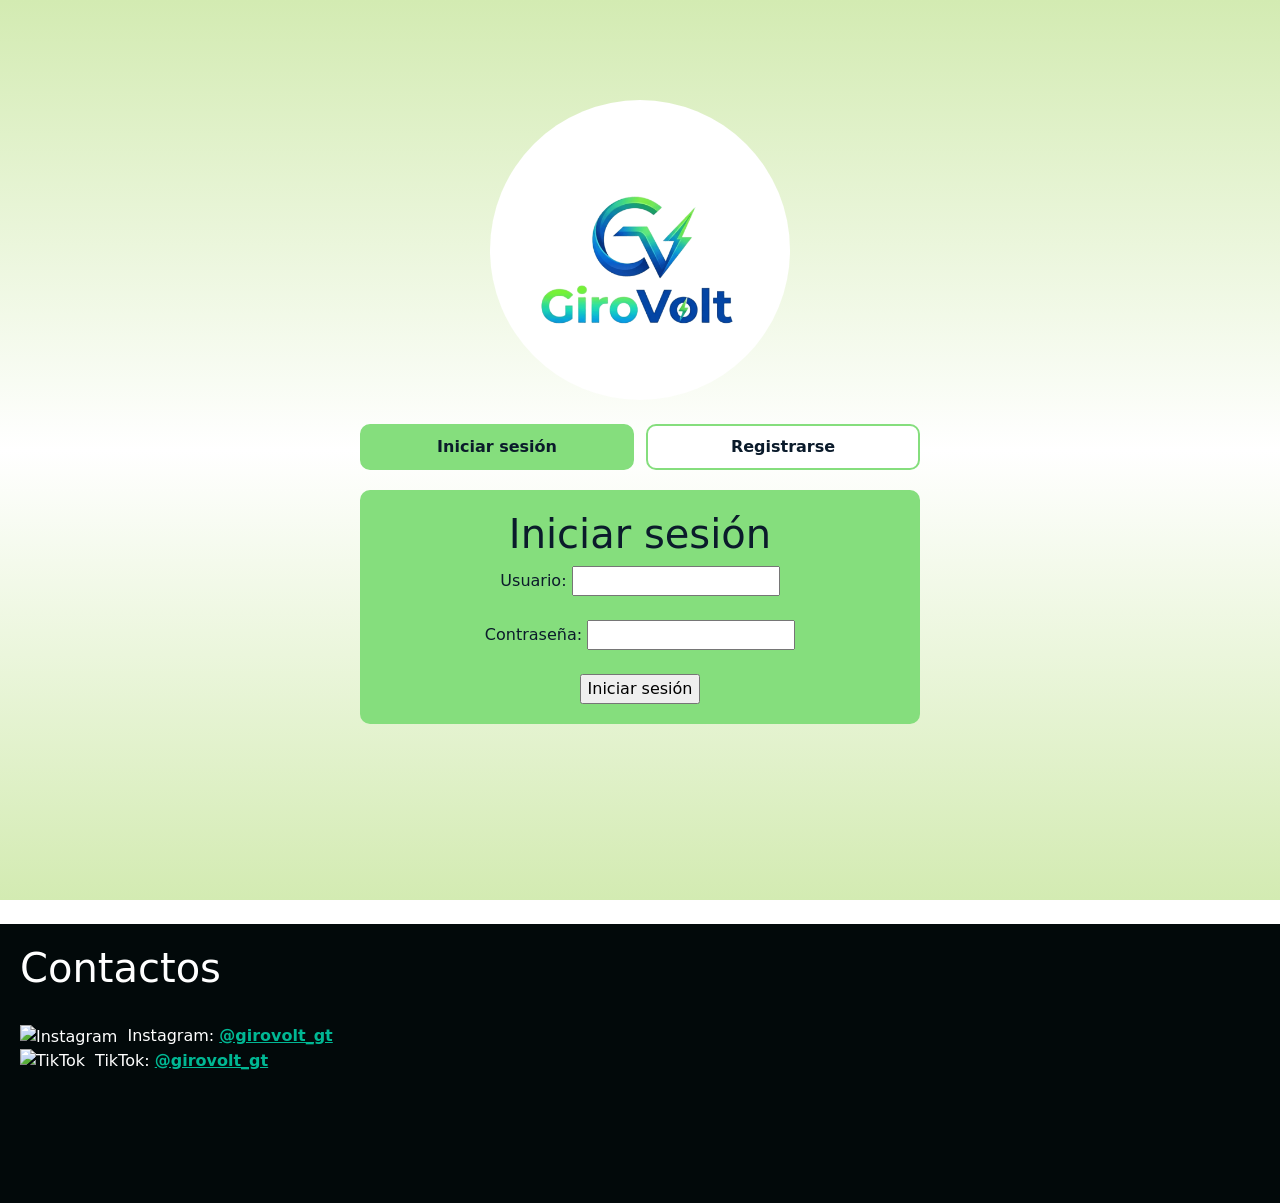
==== index.html @ 31d010f6 "Boton y apartados de contactos" ====
<!DOCTYPE html>
<html lang="es">

<head>
    <meta charset="UTF-8">
    <meta name="viewport" content="width=device-width, initial-scale=1.0">
    <title>Inicio de sesión - GiroVolt</title>
    <link rel="stylesheet" href="estilo2.css">
    <link href="https://cdn.jsdelivr.net/npm/bootstrap@5.3.2/dist/css/bootstrap.min.css" rel="stylesheet">
    <link rel="stylesheet" href="estilo.css">
</head>

<body>


    <div class="logo">
        <img src="imagenes/Logo con solo nombre.png" alt="Logo" width="600" height="500" id="logo">
    </div>

    <div class="selector">
        <button type="button" id="btnLogin" class="activo" aria-pressed="true"
            onclick="mostrarFormulario('login')">Iniciar sesión</button>
        <button type="button" id="btnRegistro" aria-pressed="false"
            onclick="mostrarFormulario('registro')">Registrarse</button>
    </div>

    <div class="padre">
        <div class="hijo" id="panelLogin">
            <center>
                <h1>Iniciar sesión</h1>
            </center>

            <center>
                <form onsubmit="iniciarSesion(event)">
                    <label for="username">Usuario:</label>
                    <input type="text" id="username" name="username" required>
                    <br><br>

                    <label for="password">Contraseña:</label>
                    <input type="password" id="password" name="password" required>
                    <br><br>

                    <input type="submit" value="Iniciar sesión">
                </form>
            </center>
        </div>

        <div class="hijo2" id="panelRegistro" hidden>
            <center>
                <h1>Registro</h1>

                <label>Usuario:</label>
                <input type="text" id="usuarioRegistro">
                <br><br>

                <label>Correo:</label>
                <input type="email" id="correoRegistro">
                <br><br>

                <label>Contraseña:</label>
                <input type="password" id="contrasenaRegistro">
                <br><br>

                <label>Confirmar contraseña:</label>
                <input type="password" id="confirmarRegistro">
                <br><br>

                <button onclick="registrar()">
                    Registrarse
                </button>
            </center>
        </div>
    </div>

    <script>
        function mostrarFormulario(cual) {
            let esLogin = cual == "login";

            document.getElementById("panelLogin").hidden = !esLogin;
            document.getElementById("panelRegistro").hidden = esLogin;

            let btnLogin = document.getElementById("btnLogin");
            let btnRegistro = document.getElementById("btnRegistro");

            btnLogin.classList.toggle("activo", esLogin);
            btnRegistro.classList.toggle("activo", !esLogin);
            btnLogin.setAttribute("aria-pressed", esLogin);
            btnRegistro.setAttribute("aria-pressed", !esLogin);
        }

        function registrar() {
            let usuario = document.getElementById("usuarioRegistro").value;
            let correo = document.getElementById("correoRegistro").value;
            let contrasena = document.getElementById("contrasenaRegistro").value;
            let confirmar = document.getElementById("confirmarRegistro").value;

            if (
                usuario == "" ||
                correo == "" ||
                contrasena == "" ||
                confirmar == ""
            ) {
                alert("Debe llenar todos los campos");
                return;
            }

            if (contrasena != confirmar) {
                alert("Las contraseñas no coinciden");
                return;
            }

            let usuarios = JSON.parse(localStorage.getItem("usuarios")) || [];

            let usuarioExiste = usuarios.find(function (user) {
                return user.usuario == usuario;
            });

            if (usuarioExiste) {
                alert("Ese usuario ya existe");
                return;
            }

            let nuevoUsuario = {
                usuario: usuario,
                correo: correo,
                contrasena: contrasena
            };

            usuarios.push(nuevoUsuario);

            localStorage.setItem("usuarios", JSON.stringify(usuarios));

            alert("Usuario registrado correctamente");
            mostrarFormulario("login");

            document.getElementById("usuarioRegistro").value = "";
            document.getElementById("correoRegistro").value = "";
            document.getElementById("contrasenaRegistro").value = "";
            document.getElementById("confirmarRegistro").value = "";
        }

        function iniciarSesion(event) {
            event.preventDefault();

            let usuario = document.getElementById("username").value;
            let contrasena = document.getElementById("password").value;

            let usuarios = JSON.parse(localStorage.getItem("usuarios")) || [];

            let usuarioEncontrado = usuarios.find(function (user) {
                return user.usuario == usuario &&
                    user.contrasena == contrasena;
            });

            if (usuarioEncontrado) {
                alert("Inicio de sesión correcto");
                window.location.href = "index2.html";
            } else {
                alert("Usuario o contraseña incorrectos");
            }
        }
    </script>

    <div class="contacto">
        <div class="cont">
            <div id="log"></div>
            <div id="contactos">
                <h1>Contactos</h1>
                <br>
                <div class="flex">
                    <div>
                        <img src="https://upload.wikimedia.org/wikipedia/commons/2/28/Instagram_logo.png?utm_source=commons.wikimedia.org&utm_campaign=index&utm_content=original"
                            alt="Instagram" width="30" height="30">
                    </div>
                    <div>
                        <p>Instagram: <a href="https://www.instagram.com/girovolt_gt/" target="_blank"
                                style="color: #00b894; font-weight: bold;">@girovolt_gt</a></p>
                    </div>
                </div>
                <div class="flex">
                    <div>
                        <img src="https://tse4.mm.bing.net/th/id/OIP.mMBQtkeALKPcz_UcbngMIAAAAA?r=0&rs=1&pid=ImgDetMain&o=7&rm=3"
                            alt="TikTok" width="30" height="30">
                    </div>
                    <div>
                        <p>TikTok: <a href="https://www.tiktok.com/@girovolt_gt?is_from_webapp=1&sender_device=pc"
                                target="_blank" style="color: #00b894; font-weight: bold;">@girovolt_gt</a></p>
                    </div>
                </div>
            </div>
        </div>
    </div>
    <script src="https://cdn.jsdelivr.net/npm/bootstrap@5.3.2/dist/js/bootstrap.bundle.min.js"></script>
</body>

</html>
---- estilo2.css ----
body {
    margin: 0;
    min-height: 100vh;
    background: linear-gradient(to bottom, #d3ebb2 0%, #ffffff 50%, #d3ebb2 100%);
    background-attachment: fixed;
}

.hijo {
    background-color: #85de7d;
    margin: 30px;
    margin-top: 50px;
    border-radius: 10px;
    padding: 20px;
    width: 50%;
}

.padre {
    color: #0B1B2B;
    display: flex;
}

#logo {
    width: 300px;
    height: 300px;
    border-radius: 50%;
    padding: 10px;
    display: block;
    margin: auto;
}

.hijo2 {
    background-color: #85de7d;
    margin: 30px;
    margin-top: 50px;
    border-radius: 10px;
    padding: 20px;
    width: 50%;
}

.anuncio {
    width: 80%;
    margin: 40px auto;
    padding: 25px;
    background-color: #e5c33d;
    border-radius: 15px;
    text-align: center;
    box-shadow: 0 5px 15px rgba(0, 0, 0, 0.25);
}

.anuncio h2 {
    color: #002b50;
    font-size: 28px;
    margin-bottom: 10px;
}

.anuncio p {
    color: #111;
    font-size: 18px;
}

.anuncio button:hover {
    background-color: #005b8f;
}

.contenido {
    width: 80%;
    margin: 40px auto;
    padding: 25px;
    background-color: #e5c33d;
    border-radius: 15px;
    text-align: center;
    box-shadow: 0 5px 15px rgba(0, 0, 0, 0.25);
}

.contexto {
    display: flex;
    margin: 40px auto;
    padding: 25px;
    background-color: #e5c33d;
    border-radius: 15px;
    text-align: center;
    gap: 20px;
}

.contexto1 {
    background: #53a6f3;
    width: 50%;
    border-radius: 10px;
}

.contexto2 {
    background: #53a6f3;
    width: 50%;
    border-radius: 10px;
}

a:hover {
    background-color: #b7ebd2;
    transition: background-color 0.5s;
}

.navbar-custom-light {
    background-color: #f8fafc;
    box-shadow: 0 2px 10px rgba(0, 0, 0, 0.05);
    padding: 12px 30px;
}

.navbar-custom-light .nav-link {
    color: #495057 !important;
    font-size: 18px;
    padding: 8px 22px !important;
    border-radius: 25px;
    transition: all 0.3s ease;
}

.navbar-custom-light .nav-link.active {
    background-color: #b7ebd2 !important;
    color: #0f0f0f !important;
    font-weight: 600;
}

.navbar-custom-light .nav-link:hover:not(.active) {
    background-color: #f1f3f5;
    color: #00b894 !important;
}

.navbar-custom-light .navbar-toggler {
    border: 1px solid rgba(0, 0, 0, 0.15);
    padding: 0.5rem 0.7rem;
}

.navbar-custom-light .navbar-toggler:focus {
    box-shadow: 0 0 0 0.2rem rgba(0, 184, 148, 0.35);
}

@media (max-width: 991.98px) {
    .navbar-custom-light {
        padding: 8px 20px;
    }

    .navbar-custom-light .navbar-collapse {
        padding-top: 8px;
    }

    .navbar-custom-light .nav-link {
        padding: 12px 18px !important;
    }
}

#logo {
    object-fit: contain;
    background: #fff;
    max-width: 70vw;
    max-height: 70vw;
}

@media (max-width: 991.98px) {
    .padre {
        flex-direction: column;
        align-items: center;
    }

    .hijo,
    .hijo2 {
        width: 90%;
        max-width: 560px;
        margin: 24px 0 0;
    }

    .hijo label,
    .hijo2 label {
        display: block;
        font-weight: 600;
    }

    .hijo input[type="text"],
    .hijo input[type="password"],
    .hijo input[type="email"],
    .hijo2 input[type="text"],
    .hijo2 input[type="password"],
    .hijo2 input[type="email"] {
        width: 100%;
        max-width: 360px;
        min-height: 44px;
        padding: 8px 12px;
        font-size: 16px;
    }

    .hijo input[type="submit"],
    .hijo2 button {
        min-height: 46px;
        padding: 8px 26px;
        font-size: 16px;
    }
}

.logo {
    margin-top: 100px;
    padding: 0 16px;
}

.padre {
    width: min(100% - 32px, 1120px);
    margin: 0 auto 32px;
    gap: 24px;
}

.hijo,
.hijo2 {
    min-width: 0;
    margin: 0;
}

.hijo form,
.hijo2 center {
    max-width: 100%;
}

.hijo input,
.hijo2 input {
    max-width: 100%;
}

@media (max-width: 991.98px) {
    .padre {
        margin-top: 24px;
    }

    .hijo,
    .hijo2 {
        width: 100%;
        margin: 0;
    }
}

@media (max-width: 575.98px) {
    .logo {
        margin-top: 88px;
    }

    #logo {
        width: min(70vw, 260px);
        height: auto;
        aspect-ratio: 1;
    }

    .padre {
        width: calc(100% - 24px);
        gap: 16px;
    }

    .hijo,
    .hijo2 {
        padding: 18px 14px;
    }
}

[hidden] {
    display: none !important;
}

.selector {
    display: flex;
    gap: 12px;
    width: min(100% - 32px, 560px);
    margin: 24px auto 0;
}

.selector button {
    flex: 1;
    min-height: 46px;
    padding: 8px 16px;
    border: 2px solid #85de7d;
    border-radius: 10px;
    background-color: #ffffff;
    color: #0B1B2B;
    font-size: 16px;
    font-weight: 600;
    cursor: pointer;
    transition: background-color 0.3s ease;
}

.selector button:hover {
    background-color: #b7ebd2;
}

.selector button.activo {
    background-color: #85de7d;
}

.selector button:focus-visible {
    outline: 3px solid #00b894;
    outline-offset: 2px;
}

.padre {
    justify-content: center;
    margin-top: 20px;
}

.hijo,
.hijo2 {
    width: 100%;
    max-width: 560px;
}
---- estilo.css ----
a:hover {
    background-color: #c3ebb7;
    transition: background-color 0.5s;
}

* {
    box-sizing: border-box;
}

html {
    background-color: #02090a;
}

body {
    background-color: #fff;
    display: flow-root;
}

.inicio {
    margin-top: 150px;
    display: flex;
    gap: 10px;
    width: 100%;
    align-items: center;
    padding-left: clamp(16px, 4vw, 48px);
    padding-right: clamp(16px, 4vw, 48px);
}

.logo {
    flex: 1 1 0;
    min-width: 0;
    width: auto;
    height: auto;
}

.logo img {
    max-width: 100%;
    height: auto;
}

.informacion {
    flex: 1 1 0;
    min-width: 0;
    width: auto;
    margin-left: 0;
}

.girovolt {
    color: #00b894;
    text-shadow: 4px 4px 6px rgba(0, 184, 148, 0.3);
    font-size: 98px;
}

.inicio h1::before {
    display: none;
}

#presentamos {
    color: #495057;
    font-size: 48px;
    font-family: 'Arial', sans-serif;
}

#slogan {
    font-size: 34px;
    font-family: 'Franklin Gothic Medium', 'Arial Narrow', Arial, sans-serif;
    color: #212529;
}

.btn-solid {
    background-color: #00b894;
    color: #fff;
    border: solid 2px #00b894;
    border-radius: 10px;
    padding: 12px 24px;
    font-size: 26px;
    cursor: pointer;
    transition: background-color 0.3s ease, transform 0.2s ease;
}

.btn-solid:hover {
    background-color: #008f72;
    transform: translateY(-2px);
}

#boton {
    margin-top: 60px;
    display: flex;
    justify-content: center;
}

#boton-nosotros {
    text-decoration: none;
    color: #fff;
    display: inline-flex;
    align-items: center;
    justify-content: center;
    text-align: center;
}

#boton-nosotros:hover {
    color: #fff;
    background-color: #00b894;
}

.navbar-seguimiento {
    position: fixed;
    top: 0;
    left: 0;
    width: 100%;
    z-index: 9999;
}

.navbar-custom-light {
    background-color: #f8fafc;
    box-shadow: 0 2px 10px rgba(0, 0, 0, 0.05);
    padding: 12px 30px;
}

.navbar-custom-light .nav-link {
    color: #495057 !important;
    font-size: 18px;
    padding: 8px 22px !important;
    border-radius: 25px;
    transition: all 0.3s ease;
}

.navbar-custom-light .nav-link.active {
    background-color: #b7ebd2 !important;
    color: #0f0f0f !important;
    font-weight: 600;
}

.navbar-custom-light .nav-link:hover:not(.active) {
    background-color: #f1f3f5;
    color: #00b894 !important;
}

.navbar-custom-light .navbar-toggler {
    border: 1px solid rgba(0, 0, 0, 0.15);
    padding: 0.5rem 0.7rem;
}

.navbar-custom-light .navbar-toggler:focus {
    box-shadow: 0 0 0 0.2rem rgba(0, 184, 148, 0.35);
}

.navbar-custom-light .navbar-brand img {
    display: block;
    max-width: min(45vw, 180px);
    height: auto;
    max-height: 60px;
    object-fit: contain;
}

.contacto {
    margin-top: 200px;
}

#contactos {
    background-color: #02090a;
    color: #ffffff;
    margin: 0;
    padding: 20px;
    width: 100%;
    min-height: 31vh;
    box-sizing: border-box;
}

.flex {
    display: flex;
    gap: 10px;
    flex-wrap: wrap;
}

#contactos .flex {
    align-items: center;
}

#contactos .flex p {
    margin-bottom: 0;
    overflow-wrap: anywhere;
}

@media (max-width: 1199.98px) {
    .girovolt {
        font-size: clamp(56px, 9vw, 98px);
    }

    #presentamos {
        font-size: clamp(30px, 5vw, 48px);
    }

    #slogan {
        font-size: clamp(20px, 3vw, 34px);
    }
}

@media (max-width: 991.98px) {
    .navbar-custom-light {
        padding: 8px 20px;
    }

    .navbar-custom-light .navbar-collapse {
        padding-top: 8px;
    }

    .navbar-custom-light .nav-link {
        padding: 12px 18px !important;
    }

    .inicio {
        flex-direction: column;
        margin-top: 0;
        padding: 116px 20px 0;
    }

    .informacion {
        flex: none;
        width: 100%;
        max-width: 640px;
        margin: 0 auto;
        text-align: center;
    }

    #boton {
        margin: 40px 0 0;
    }

    .logo {
        flex: none;
        width: 80%;
        max-width: 560px;
        margin: 10px auto 0;
    }

    .contacto {
        margin-top: 64px;
    }
}

@media (max-width: 575.98px) {
    .inicio {
        padding: 108px 16px 0;
    }

    .informacion,
    .logo {
        width: 100%;
    }

    .girovolt {
        font-size: clamp(40px, 14vw, 64px);
        overflow-wrap: anywhere;
    }

    #presentamos {
        font-size: clamp(24px, 8vw, 38px);
    }

    #slogan {
        font-size: clamp(18px, 6vw, 26px);
    }

    #contactos {
        padding: 24px 16px;
    }

    .contacto {
        margin-top: 40px;
    }
}

@media (min-width: 768px) and (max-width: 1199.98px) and (orientation: landscape) {
    .contacto {
        margin-top: 48px;
    }

    #contactos {
        min-height: 22vh;
        padding: 14px 20px;
    }
}
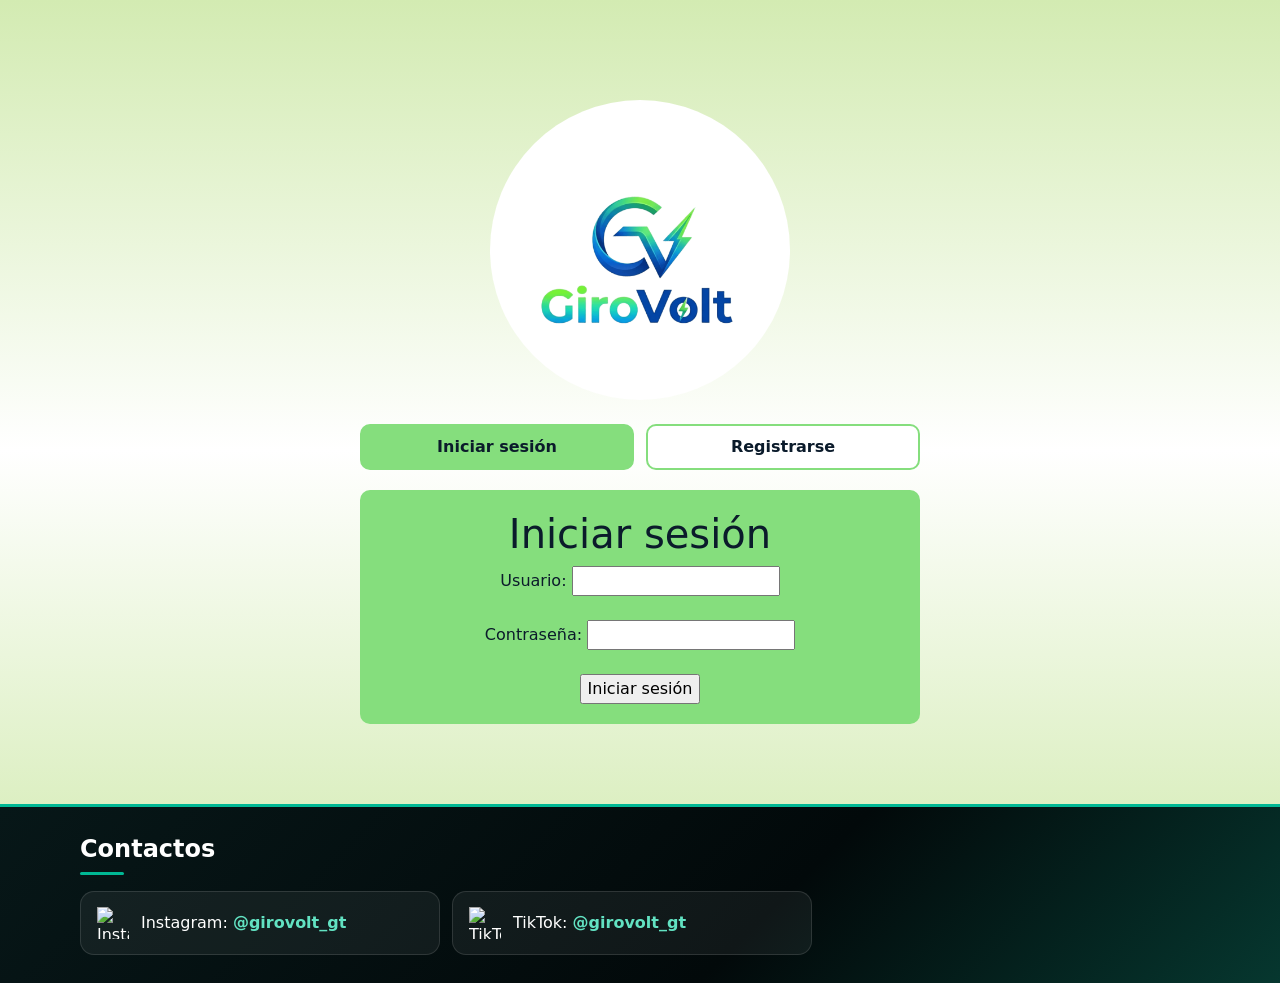
==== commit 19df86b5: "Plazo de tiempo en objetivos y metas y footer" ====
--- a/index.html
+++ b/index.html
@@ -167,26 +167,26 @@
             <div id="contactos">
                 <h1>Contactos</h1>
                 <br>
-                <div class="flex">
+                <a class="flex contact-card" href="https://www.instagram.com/girovolt_gt/" target="_blank"
+                    rel="noopener noreferrer" aria-label="Visitar Instagram de GiroVolt">
                     <div>
                         <img src="https://upload.wikimedia.org/wikipedia/commons/2/28/Instagram_logo.png?utm_source=commons.wikimedia.org&utm_campaign=index&utm_content=original"
                             alt="Instagram" width="30" height="30">
                     </div>
                     <div>
-                        <p>Instagram: <a href="https://www.instagram.com/girovolt_gt/" target="_blank"
-                                style="color: #00b894; font-weight: bold;">@girovolt_gt</a></p>
+                        <p>Instagram: <span class="contact-handle">@girovolt_gt</span></p>
                     </div>
-                </div>
-                <div class="flex">
+                </a>
+                <a class="flex contact-card" href="https://www.tiktok.com/@girovolt_gt?is_from_webapp=1&amp;sender_device=pc"
+                    target="_blank" rel="noopener noreferrer" aria-label="Visitar TikTok de GiroVolt">
                     <div>
                         <img src="https://tse4.mm.bing.net/th/id/OIP.mMBQtkeALKPcz_UcbngMIAAAAA?r=0&rs=1&pid=ImgDetMain&o=7&rm=3"
                             alt="TikTok" width="30" height="30">
                     </div>
                     <div>
-                        <p>TikTok: <a href="https://www.tiktok.com/@girovolt_gt?is_from_webapp=1&sender_device=pc"
-                                target="_blank" style="color: #00b894; font-weight: bold;">@girovolt_gt</a></p>
+                        <p>TikTok: <span class="contact-handle">@girovolt_gt</span></p>
                     </div>
-                </div>
+                </a>
             </div>
         </div>
     </div>
--- a/estilo.css
+++ b/estilo.css
@@ -31,6 +31,9 @@
     min-width: 0;
     width: auto;
     height: auto;
+    display: flex;
+    align-items: center;
+    justify-content: center;
 }
 
 .logo img {
@@ -43,6 +46,7 @@
     min-width: 0;
     width: auto;
     margin-left: 0;
+    text-align: center;
 }
 
 .girovolt {
@@ -154,17 +158,43 @@
 }
 
 .contacto {
-    margin-top: 200px;
+    margin-top: clamp(48px, 8vw, 96px);
+    padding: 28px clamp(20px, 4vw, 48px);
+    border-top: 3px solid #00b894;
+    background: linear-gradient(135deg, #071718, #02090a 60%, #06372f);
 }
 
 #contactos {
-    background-color: #02090a;
     color: #ffffff;
-    margin: 0;
-    padding: 20px;
-    width: 100%;
-    min-height: 31vh;
-    box-sizing: border-box;
+    display: flex;
+    flex-wrap: wrap;
+    align-items: center;
+    gap: 12px;
+    width: min(100%, 1120px);
+    margin: 0 auto;
+    padding: 0;
+}
+
+#log,
+#contactos > br {
+    display: none;
+}
+
+#contactos h1 {
+    flex-basis: 100%;
+    margin: 0 0 4px;
+    font-size: 1.5rem;
+    font-weight: 700;
+}
+
+#contactos h1::after {
+    display: block;
+    width: 44px;
+    height: 3px;
+    margin-top: 8px;
+    border-radius: 999px;
+    background-color: #00b894;
+    content: "";
 }
 
 .flex {
@@ -174,12 +204,53 @@
 }
 
 #contactos .flex {
+    flex: 1 1 220px;
+    max-width: 360px;
     align-items: center;
+    gap: 12px;
+    min-height: 64px;
+    padding: 12px 16px;
+    border: 1px solid rgba(255, 255, 255, 0.12);
+    border-radius: 14px;
+    background-color: rgba(255, 255, 255, 0.06);
+    transition: background-color 0.2s ease, border-color 0.2s ease, transform 0.2s ease;
+}
+
+#contactos .flex:hover {
+    transform: translateY(-2px);
+    border-color: rgba(0, 184, 148, 0.55);
+    background-color: rgba(0, 184, 148, 0.1);
+}
+
+#contactos .flex img {
+    display: block;
+    width: 32px;
+    height: 32px;
+    object-fit: contain;
 }
 
 #contactos .flex p {
     margin-bottom: 0;
     overflow-wrap: anywhere;
+}
+
+#contactos .contact-card {
+    color: #ffffff;
+    text-decoration: none;
+}
+
+#contactos .contact-card:focus-visible {
+    outline: 3px solid #62e2c2;
+    outline-offset: 3px;
+}
+
+#contactos .contact-handle {
+    color: #62e2c2;
+    font-weight: 600;
+}
+
+#contactos .contact-card:hover .contact-handle {
+    text-decoration: underline;
 }
 
 @media (max-width: 1199.98px) {
@@ -277,7 +348,79 @@
     }
 
     #contactos {
-        min-height: 22vh;
-        padding: 14px 20px;
-    }
-}
+        padding: 0;
+    }
+}
+
+@media (min-width: 1200px) and (orientation: landscape) {
+    .girovolt {
+        font-size: clamp(98px, 6vw, 112px);
+    }
+
+    #presentamos {
+        font-size: clamp(48px, 3.2vw, 56px);
+    }
+
+    #slogan {
+        font-size: clamp(34px, 2.4vw, 40px);
+    }
+
+    .inicio .logo img {
+        width: min(100%, 760px);
+        margin-inline: auto;
+    }
+
+    .contacto {
+        margin-top: 80px;
+    }
+
+    #contactos {
+        padding: 0;
+    }
+
+    #contactos h1 {
+        font-size: 1.5rem;
+    }
+}
+
+@media (min-width: 768px) and (min-height: 1000px) and (orientation: portrait) {
+    .inicio {
+        flex-direction: column;
+        margin-top: 0;
+        padding: 160px 32px 0;
+    }
+
+    .informacion {
+        flex: none;
+        width: 100%;
+        max-width: 900px;
+        margin: 0 auto;
+        text-align: center;
+    }
+
+    .girovolt {
+        font-size: clamp(82px, 10vw, 120px);
+    }
+
+    #presentamos {
+        font-size: clamp(40px, 5vw, 60px);
+    }
+
+    #slogan {
+        font-size: clamp(28px, 3.5vw, 44px);
+    }
+
+    .logo {
+        flex: none;
+        width: min(85%, 900px);
+        margin: 24px auto 0;
+    }
+
+    .contacto {
+        margin-top: 64px;
+    }
+
+    #contactos {
+        padding: 0;
+    }
+}
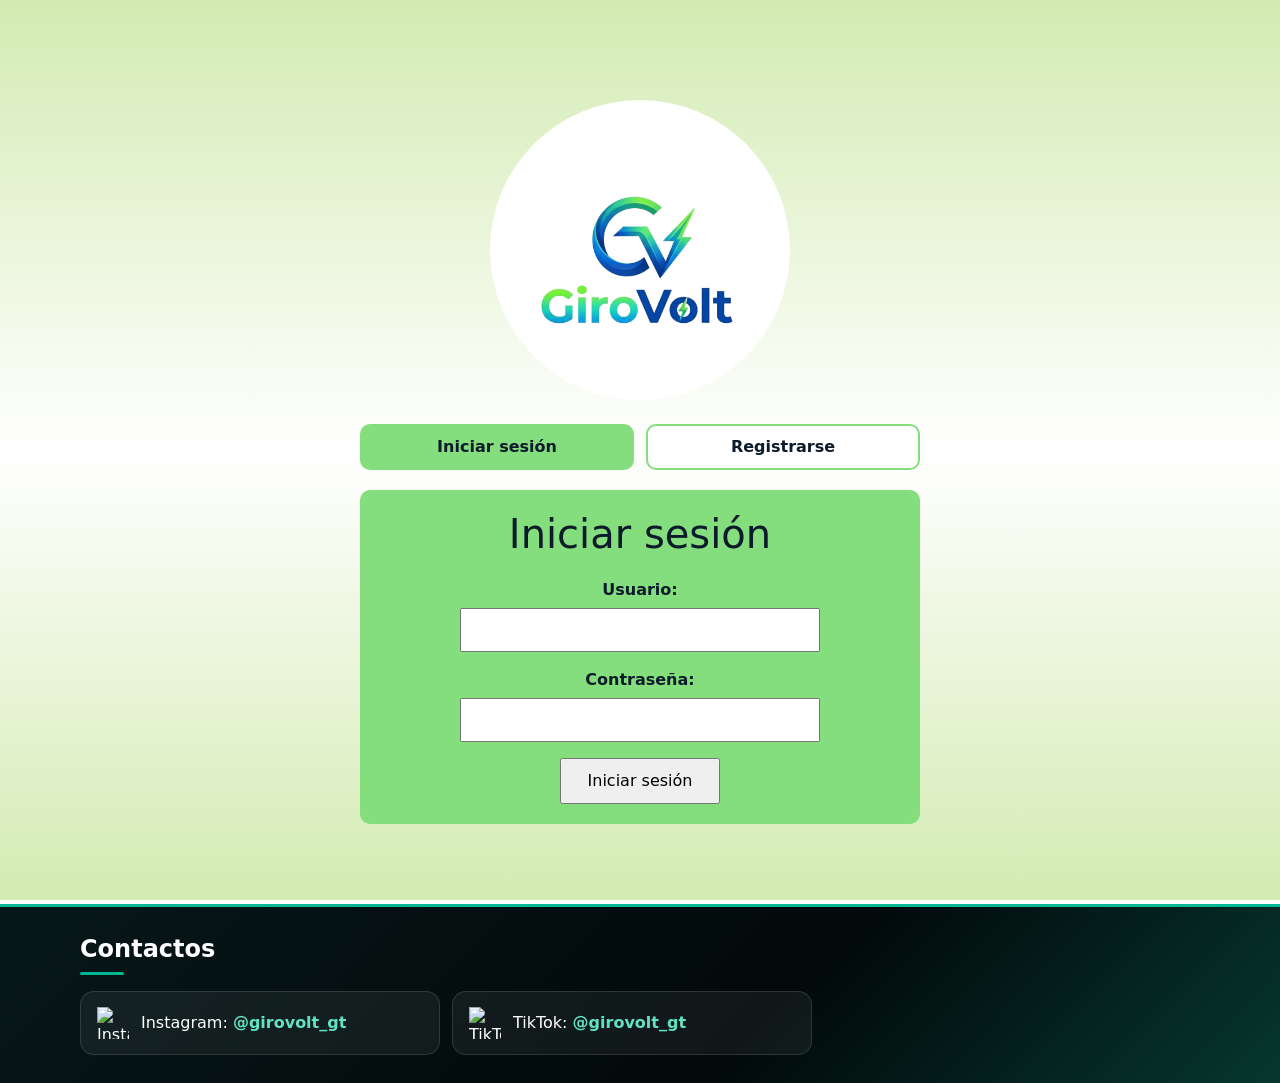
==== commit 9ba18213: "Inicio de sesion cambios visuales" ====
--- a/index.html
+++ b/index.html
@@ -26,49 +26,43 @@
 
     <div class="padre">
         <div class="hijo" id="panelLogin">
-            <center>
-                <h1>Iniciar sesión</h1>
-            </center>
-
-            <center>
-                <form onsubmit="iniciarSesion(event)">
-                    <label for="username">Usuario:</label>
-                    <input type="text" id="username" name="username" required>
-                    <br><br>
-
-                    <label for="password">Contraseña:</label>
-                    <input type="password" id="password" name="password" required>
-                    <br><br>
-
+            <h1>Iniciar sesión</h1>
+            <form onsubmit="iniciarSesion(event)">
+                <div class="form-fields">
+                    <div class="form-field">
+                        <label for="username">Usuario:</label>
+                        <input type="text" id="username" name="username" required>
+                    </div>
+                    <div class="form-field">
+                        <label for="password">Contraseña:</label>
+                        <input type="password" id="password" name="password" required>
+                    </div>
                     <input type="submit" value="Iniciar sesión">
-                </form>
-            </center>
+                </div>
+            </form>
         </div>
 
         <div class="hijo2" id="panelRegistro" hidden>
-            <center>
-                <h1>Registro</h1>
-
-                <label>Usuario:</label>
-                <input type="text" id="usuarioRegistro">
-                <br><br>
-
-                <label>Correo:</label>
-                <input type="email" id="correoRegistro">
-                <br><br>
-
-                <label>Contraseña:</label>
-                <input type="password" id="contrasenaRegistro">
-                <br><br>
-
-                <label>Confirmar contraseña:</label>
-                <input type="password" id="confirmarRegistro">
-                <br><br>
-
-                <button onclick="registrar()">
-                    Registrarse
-                </button>
-            </center>
+            <h1>Registro</h1>
+            <div class="form-fields">
+                <div class="form-field">
+                    <label for="usuarioRegistro">Usuario:</label>
+                    <input type="text" id="usuarioRegistro">
+                </div>
+                <div class="form-field">
+                    <label for="correoRegistro">Correo:</label>
+                    <input type="email" id="correoRegistro">
+                </div>
+                <div class="form-field">
+                    <label for="contrasenaRegistro">Contraseña:</label>
+                    <input type="password" id="contrasenaRegistro">
+                </div>
+                <div class="form-field">
+                    <label for="confirmarRegistro">Confirmar contraseña:</label>
+                    <input type="password" id="confirmarRegistro">
+                </div>
+                <button type="button" onclick="registrar()">Registrarse</button>
+            </div>
         </div>
     </div>
 
--- a/estilo2.css
+++ b/estilo2.css
@@ -167,31 +167,6 @@
         margin: 24px 0 0;
     }
 
-    .hijo label,
-    .hijo2 label {
-        display: block;
-        font-weight: 600;
-    }
-
-    .hijo input[type="text"],
-    .hijo input[type="password"],
-    .hijo input[type="email"],
-    .hijo2 input[type="text"],
-    .hijo2 input[type="password"],
-    .hijo2 input[type="email"] {
-        width: 100%;
-        max-width: 360px;
-        min-height: 44px;
-        padding: 8px 12px;
-        font-size: 16px;
-    }
-
-    .hijo input[type="submit"],
-    .hijo2 button {
-        min-height: 46px;
-        padding: 8px 26px;
-        font-size: 16px;
-    }
 }
 
 .logo {
@@ -211,14 +186,51 @@
     margin: 0;
 }
 
-.hijo form,
-.hijo2 center {
+.hijo h1,
+.hijo2 h1 {
+    text-align: center;
+}
+
+.hijo form {
     max-width: 100%;
 }
 
 .hijo input,
 .hijo2 input {
     max-width: 100%;
+}
+
+.form-fields {
+    display: grid;
+    gap: 16px;
+    width: min(100%, 360px);
+    margin: 20px auto 0;
+}
+
+.form-field label {
+    display: block;
+    margin-bottom: 6px;
+    text-align: center;
+    font-weight: 600;
+}
+
+.form-field input {
+    display: block;
+    width: 100%;
+    min-width: 0;
+    min-height: 44px;
+    margin: 0 auto;
+    padding: 8px 12px;
+    font-size: 16px;
+}
+
+.form-fields input[type="submit"],
+.form-fields button {
+    display: block;
+    justify-self: center;
+    min-height: 46px;
+    padding: 8px 26px;
+    font-size: 16px;
 }
 
 @media (max-width: 991.98px) {
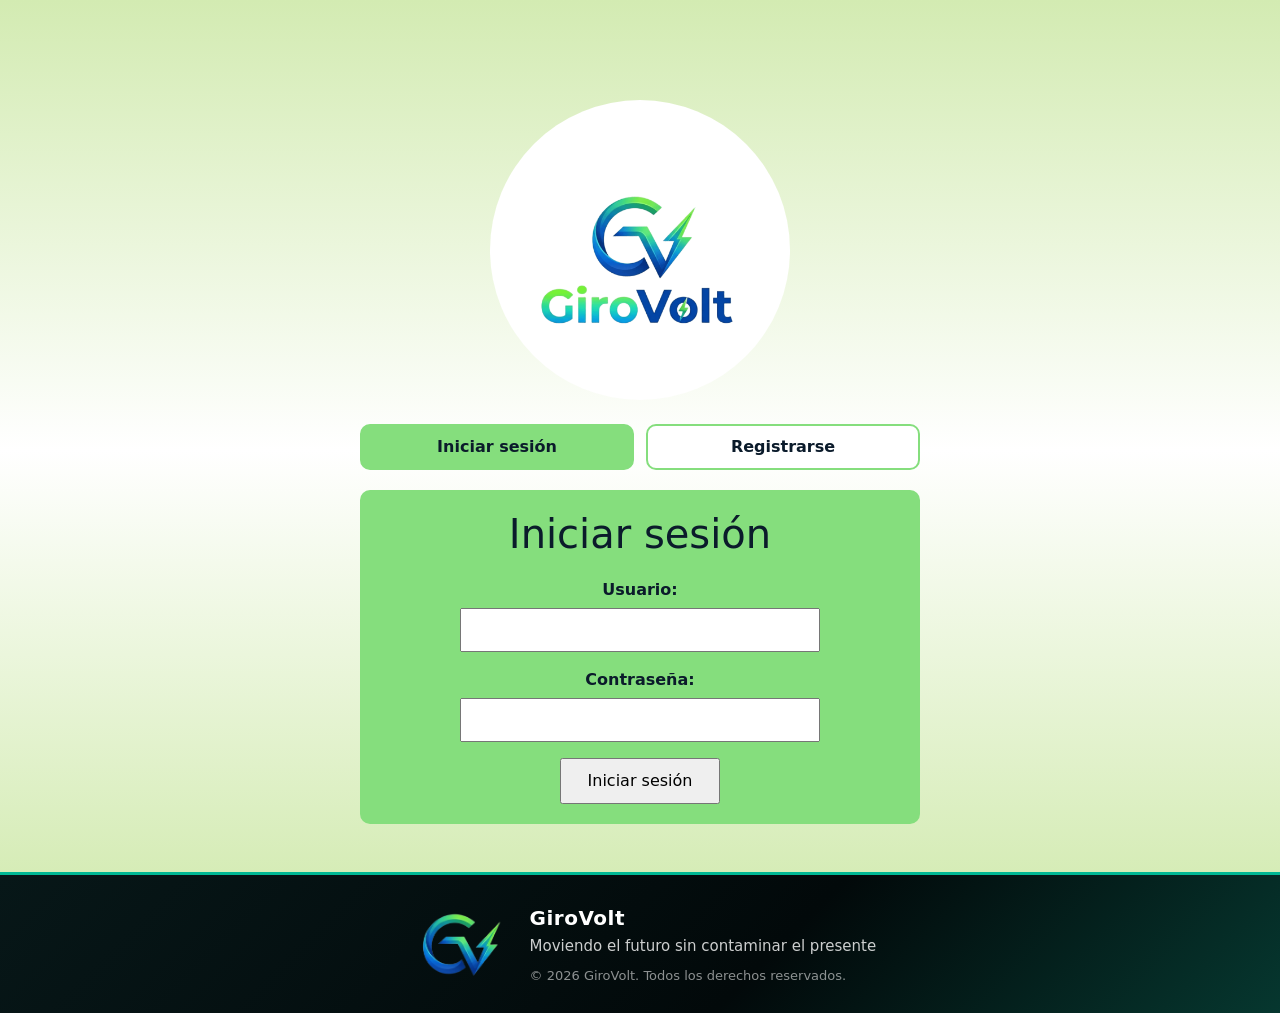
==== commit 9b7f7b2d: "Paginas nuevas arregladas con su responsive para tablet" ====
--- a/index.html
+++ b/index.html
@@ -10,7 +10,7 @@
     <link rel="stylesheet" href="estilo.css">
 </head>
 
-<body>
+<body class="pie-abajo">
 
 
     <div class="logo">
@@ -155,35 +155,17 @@
         }
     </script>
 
-    <div class="contacto">
-        <div class="cont">
-            <div id="log"></div>
-            <div id="contactos">
-                <h1>Contactos</h1>
-                <br>
-                <a class="flex contact-card" href="https://www.instagram.com/girovolt_gt/" target="_blank"
-                    rel="noopener noreferrer" aria-label="Visitar Instagram de GiroVolt">
-                    <div>
-                        <img src="https://upload.wikimedia.org/wikipedia/commons/2/28/Instagram_logo.png?utm_source=commons.wikimedia.org&utm_campaign=index&utm_content=original"
-                            alt="Instagram" width="30" height="30">
-                    </div>
-                    <div>
-                        <p>Instagram: <span class="contact-handle">@girovolt_gt</span></p>
-                    </div>
-                </a>
-                <a class="flex contact-card" href="https://www.tiktok.com/@girovolt_gt?is_from_webapp=1&amp;sender_device=pc"
-                    target="_blank" rel="noopener noreferrer" aria-label="Visitar TikTok de GiroVolt">
-                    <div>
-                        <img src="https://tse4.mm.bing.net/th/id/OIP.mMBQtkeALKPcz_UcbngMIAAAAA?r=0&rs=1&pid=ImgDetMain&o=7&rm=3"
-                            alt="TikTok" width="30" height="30">
-                    </div>
-                    <div>
-                        <p>TikTok: <span class="contact-handle">@girovolt_gt</span></p>
-                    </div>
-                </a>
+    <div class="contacto pie-simple">
+        <div class="pie-marca">
+            <img src="imagenes/Solo logotipo.png" alt="Logo GiroVolt" width="120" height="80">
+            <div class="pie-texto">
+                <p class="pie-nombre">GiroVolt</p>
+                <p class="pie-slogan">Moviendo el futuro sin contaminar el presente</p>
+                <p class="pie-derechos">&copy; 2026 GiroVolt. Todos los derechos reservados.</p>
             </div>
         </div>
     </div>
+
     <script src="https://cdn.jsdelivr.net/npm/bootstrap@5.3.2/dist/js/bootstrap.bundle.min.js"></script>
 </body>
 
--- a/estilo.css
+++ b/estilo.css
@@ -424,3 +424,121 @@
         padding: 0;
     }
 }
+
+@media (min-width: 992px) and (max-width: 1599.98px) {
+    .navbar-custom-light .navbar-nav {
+        gap: 4px !important;
+    }
+
+    .navbar-custom-light .navbar-nav .nav-link {
+        font-size: 16px;
+        padding: 8px 13px !important;
+        white-space: nowrap;
+    }
+}
+
+@media (min-width: 992px) and (max-width: 1199.98px) {
+    .navbar-custom-light {
+        padding: 10px 16px;
+    }
+
+    .navbar-custom-light .navbar-nav {
+        gap: 2px !important;
+    }
+
+    .navbar-custom-light .navbar-nav .nav-link {
+        font-size: 14px;
+        padding: 8px 9px !important;
+    }
+}
+
+.pie-marca {
+    display: flex;
+    align-items: center;
+    justify-content: center;
+    gap: 18px;
+    width: min(100%, 1120px);
+    margin: 0 auto;
+    color: rgba(255, 255, 255, 0.8);
+}
+
+.pie-marca img {
+    display: block;
+    flex: none;
+    width: auto;
+    height: 72px;
+}
+
+.pie-texto {
+    display: grid;
+    gap: 2px;
+    min-width: 0;
+    text-align: left;
+}
+
+.pie-texto p {
+    margin: 0;
+    overflow-wrap: anywhere;
+}
+
+.pie-nombre {
+    color: #ffffff;
+    font-size: 20px;
+    font-weight: 700;
+    letter-spacing: 0.5px;
+}
+
+.pie-slogan {
+    font-size: 15px;
+}
+
+.pie-derechos {
+    margin-top: 6px !important;
+    color: rgba(255, 255, 255, 0.55);
+    font-size: 13px;
+}
+
+@media (max-width: 575.98px) {
+    .pie-marca {
+        flex-direction: column;
+        gap: 10px;
+    }
+
+    .pie-marca img {
+        height: 64px;
+    }
+
+    .pie-texto {
+        text-align: center;
+    }
+
+    .pie-nombre {
+        font-size: 18px;
+    }
+
+    .pie-slogan {
+        font-size: 14px;
+    }
+}
+
+body.pie-abajo {
+    display: flex;
+    flex-direction: column;
+    min-height: 100vh;
+    min-height: 100dvh;
+}
+
+body.pie-abajo > .logo {
+    flex: none;
+}
+
+body.pie-abajo > .padre,
+body.pie-abajo > .inicio,
+body.pie-abajo > main {
+    margin-bottom: 48px;
+}
+
+body.pie-abajo > .contacto {
+    width: 100%;
+    margin-top: auto;
+}
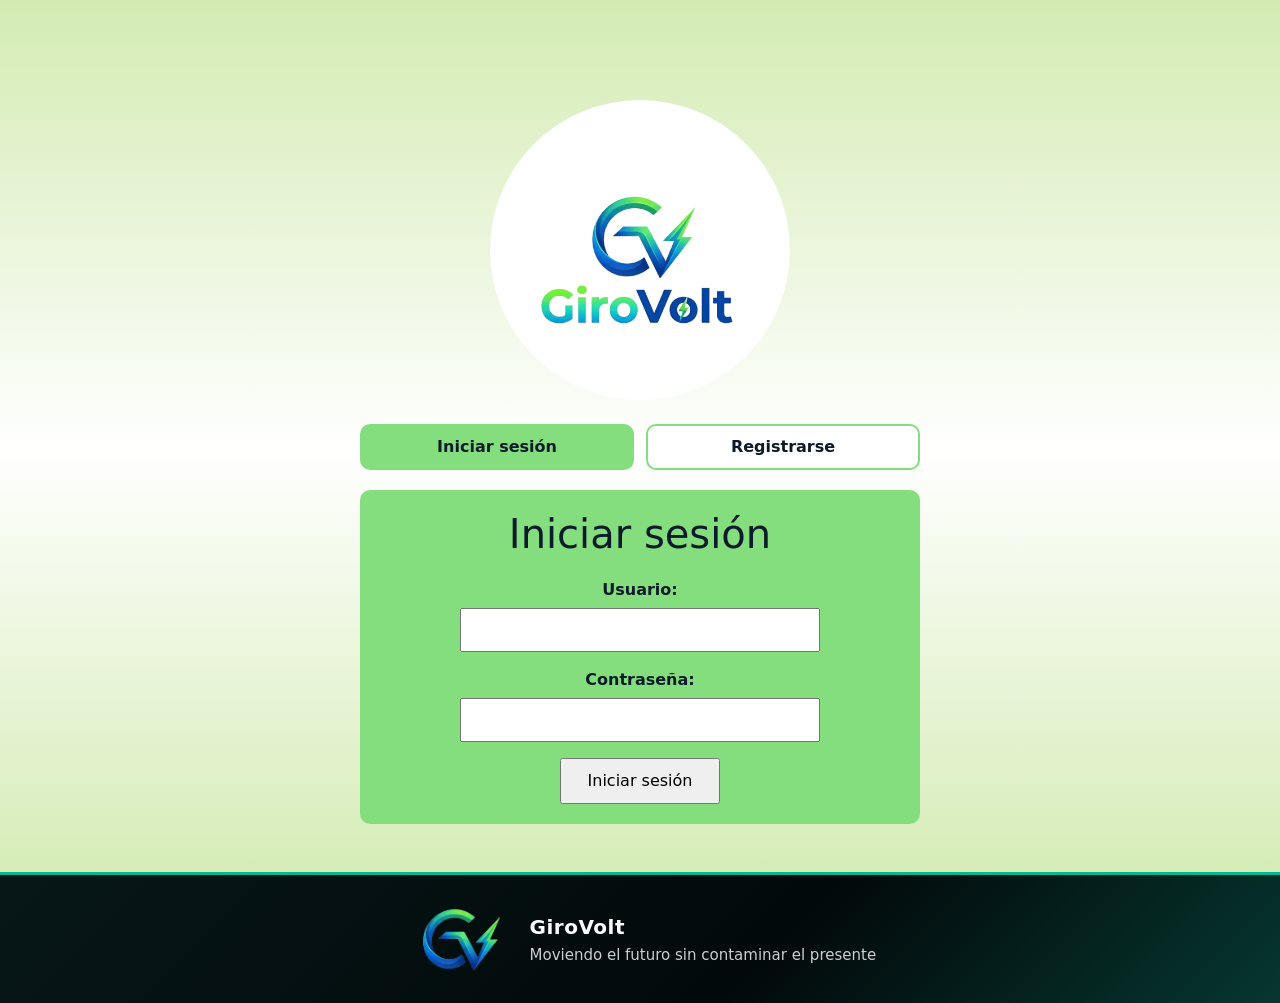
==== commit 297c7087: "Pie de pagina corregido" ====
--- a/index.html
+++ b/index.html
@@ -82,9 +82,56 @@
             btnRegistro.setAttribute("aria-pressed", !esLogin);
         }
 
+        function obtenerUsuarios() {
+            let datos;
+
+            try {
+                datos = localStorage.getItem("usuarios");
+            } catch (error) {
+                if (!(error instanceof DOMException)) throw error;
+                alert("El navegador bloqueó el acceso al almacenamiento. Abre la página desde un servidor local e inténtalo de nuevo.");
+                return null;
+            }
+
+            if (datos === null) return [];
+
+            let usuarios;
+            try {
+                usuarios = JSON.parse(datos);
+            } catch (error) {
+                if (!(error instanceof SyntaxError)) throw error;
+                alert("Los datos guardados están dañados. No se modificaron; borra la clave «usuarios» del almacenamiento del sitio para volver a registrarte.");
+                return null;
+            }
+
+            if (!Array.isArray(usuarios) || !usuarios.every(function (user) {
+                return user && typeof user.usuario == "string" && typeof user.contrasena == "string";
+            })) {
+                alert("Los datos guardados no tienen un formato válido. No se modificaron; borra la clave «usuarios» del almacenamiento del sitio para volver a registrarte.");
+                return null;
+            }
+
+            return usuarios;
+        }
+
+        function guardarUsuarios(usuarios) {
+            try {
+                localStorage.setItem("usuarios", JSON.stringify(usuarios));
+                return true;
+            } catch (error) {
+                if (!(error instanceof DOMException)) throw error;
+                if (error.name == "QuotaExceededError") {
+                    alert("No se pudo guardar: el almacenamiento del navegador está lleno.");
+                } else {
+                    alert("El navegador bloqueó el guardado. Abre la página desde un servidor local e inténtalo de nuevo.");
+                }
+                return false;
+            }
+        }
+
         function registrar() {
-            let usuario = document.getElementById("usuarioRegistro").value;
-            let correo = document.getElementById("correoRegistro").value;
+            let usuario = document.getElementById("usuarioRegistro").value.trim();
+            let correo = document.getElementById("correoRegistro").value.trim();
             let contrasena = document.getElementById("contrasenaRegistro").value;
             let confirmar = document.getElementById("confirmarRegistro").value;
 
@@ -103,7 +150,8 @@
                 return;
             }
 
-            let usuarios = JSON.parse(localStorage.getItem("usuarios")) || [];
+            let usuarios = obtenerUsuarios();
+            if (usuarios === null) return;
 
             let usuarioExiste = usuarios.find(function (user) {
                 return user.usuario == usuario;
@@ -122,7 +170,7 @@
 
             usuarios.push(nuevoUsuario);
 
-            localStorage.setItem("usuarios", JSON.stringify(usuarios));
+            if (!guardarUsuarios(usuarios)) return;
 
             alert("Usuario registrado correctamente");
             mostrarFormulario("login");
@@ -136,10 +184,11 @@
         function iniciarSesion(event) {
             event.preventDefault();
 
-            let usuario = document.getElementById("username").value;
+            let usuario = document.getElementById("username").value.trim();
             let contrasena = document.getElementById("password").value;
 
-            let usuarios = JSON.parse(localStorage.getItem("usuarios")) || [];
+            let usuarios = obtenerUsuarios();
+            if (usuarios === null) return;
 
             let usuarioEncontrado = usuarios.find(function (user) {
                 return user.usuario == usuario &&
@@ -161,7 +210,6 @@
             <div class="pie-texto">
                 <p class="pie-nombre">GiroVolt</p>
                 <p class="pie-slogan">Moviendo el futuro sin contaminar el presente</p>
-                <p class="pie-derechos">&copy; 2026 GiroVolt. Todos los derechos reservados.</p>
             </div>
         </div>
     </div>
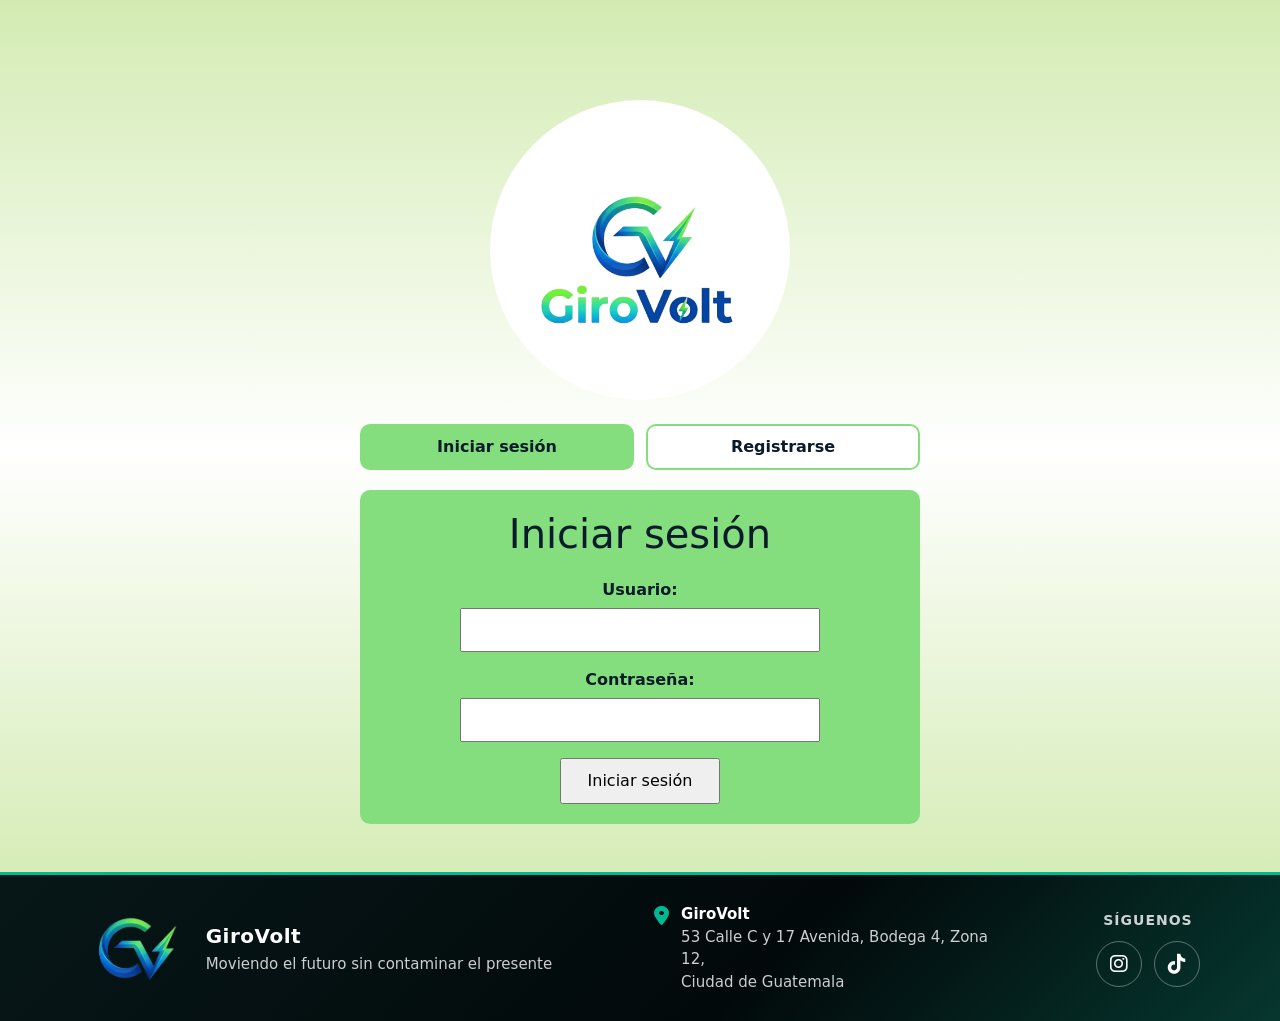
==== commit 55502c4b: "Givi AI" ====
--- a/index.html
+++ b/index.html
@@ -8,6 +8,7 @@
     <link rel="stylesheet" href="estilo2.css">
     <link href="https://cdn.jsdelivr.net/npm/bootstrap@5.3.2/dist/css/bootstrap.min.css" rel="stylesheet">
     <link rel="stylesheet" href="estilo.css">
+    <link rel="stylesheet" href="https://cdnjs.cloudflare.com/ajax/libs/font-awesome/6.5.1/css/all.min.css">
 </head>
 
 <body class="pie-abajo">
@@ -44,25 +45,27 @@
 
         <div class="hijo2" id="panelRegistro" hidden>
             <h1>Registro</h1>
-            <div class="form-fields">
-                <div class="form-field">
-                    <label for="usuarioRegistro">Usuario:</label>
-                    <input type="text" id="usuarioRegistro">
-                </div>
-                <div class="form-field">
-                    <label for="correoRegistro">Correo:</label>
-                    <input type="email" id="correoRegistro">
-                </div>
-                <div class="form-field">
-                    <label for="contrasenaRegistro">Contraseña:</label>
-                    <input type="password" id="contrasenaRegistro">
-                </div>
-                <div class="form-field">
-                    <label for="confirmarRegistro">Confirmar contraseña:</label>
-                    <input type="password" id="confirmarRegistro">
-                </div>
-                <button type="button" onclick="registrar()">Registrarse</button>
-            </div>
+            <form onsubmit="registrar(event)">
+                <div class="form-fields">
+                    <div class="form-field">
+                        <label for="usuarioRegistro">Usuario:</label>
+                        <input type="text" id="usuarioRegistro" autocomplete="username" required>
+                    </div>
+                    <div class="form-field">
+                        <label for="correoRegistro">Correo:</label>
+                        <input type="email" id="correoRegistro" autocomplete="email" required>
+                    </div>
+                    <div class="form-field">
+                        <label for="contrasenaRegistro">Contraseña:</label>
+                        <input type="password" id="contrasenaRegistro" minlength="4" autocomplete="new-password" required>
+                    </div>
+                    <div class="form-field">
+                        <label for="confirmarRegistro">Confirmar contraseña:</label>
+                        <input type="password" id="confirmarRegistro" minlength="4" autocomplete="new-password" required>
+                    </div>
+                    <button type="submit">Registrarse</button>
+                </div>
+            </form>
         </div>
     </div>
 
@@ -129,7 +132,8 @@
             }
         }
 
-        function registrar() {
+        function registrar(event) {
+            event.preventDefault();
             let usuario = document.getElementById("usuarioRegistro").value.trim();
             let correo = document.getElementById("correoRegistro").value.trim();
             let contrasena = document.getElementById("contrasenaRegistro").value;
@@ -141,7 +145,7 @@
                 contrasena == "" ||
                 confirmar == ""
             ) {
-                alert("Debe llenar todos los campos");
+                alert("Debes completar todos los campos");
                 return;
             }
 
@@ -205,11 +209,28 @@
     </script>
 
     <div class="contacto pie-simple">
-        <div class="pie-marca">
-            <img src="imagenes/Solo logotipo.png" alt="Logo GiroVolt" width="120" height="80">
-            <div class="pie-texto">
-                <p class="pie-nombre">GiroVolt</p>
-                <p class="pie-slogan">Moviendo el futuro sin contaminar el presente</p>
+        <div class="pie-contenido">
+            <div class="pie-marca">
+                <img src="imagenes/Solo logotipo.png" alt="Logo GiroVolt" width="120" height="80">
+                <div class="pie-texto">
+                    <p class="pie-nombre">GiroVolt</p>
+                    <p class="pie-slogan">Moviendo el futuro sin contaminar el presente</p>
+                </div>
+            </div>
+
+            <address class="pie-direccion">
+                <i class="fa-solid fa-location-dot" aria-hidden="true"></i>
+                <span><strong>GiroVolt</strong>53 Calle C y 17 Avenida, Bodega 4, Zona 12, <br>Ciudad de Guatemala</span>
+            </address>
+
+            <div class="pie-redes">
+                <p class="pie-redes-titulo">Síguenos</p>
+                <div class="pie-redes-iconos">
+                    <a href="https://www.instagram.com/girovolt_gt/" target="_blank" rel="noopener noreferrer"
+                        aria-label="Instagram de GiroVolt"><i class="fa-brands fa-instagram" aria-hidden="true"></i></a>
+                    <a href="https://www.tiktok.com/@girovolt_gt" target="_blank" rel="noopener noreferrer"
+                        aria-label="TikTok de GiroVolt"><i class="fa-brands fa-tiktok" aria-hidden="true"></i></a>
+                </div>
             </div>
         </div>
     </div>
--- a/estilo.css
+++ b/estilo.css
@@ -542,3 +542,559 @@
     width: 100%;
     margin-top: auto;
 }
+
+/* Widget de inteligencia artificial adaptativo */
+#dify-chatbot-bubble-window {
+    width: min(24rem, calc(100vw - 24px)) !important;
+    height: min(40rem, calc(100dvh - 96px)) !important;
+    max-height: calc(100dvh - 96px) !important;
+    position: fixed !important;
+    z-index: 10001 !important;
+    overscroll-behavior: contain;
+    touch-action: pan-y;
+    left: 12px !important;
+    right: auto !important;
+    bottom: 84px !important;
+    transform-origin: bottom left !important;
+}
+
+#dify-chatbot-bubble-button {
+    position: fixed !important;
+    z-index: 10002 !important;
+    left: 16px !important;
+    right: auto !important;
+    bottom: 16px !important;
+}
+
+@media (max-width: 575.98px) {
+    #dify-chatbot-bubble-window {
+        left: 8px !important;
+        width: calc(100vw - 16px) !important;
+        height: min(70dvh, calc(100dvh - 88px)) !important;
+        max-height: calc(100dvh - 88px) !important;
+        right: 8px !important;
+        bottom: 76px !important;
+    }
+
+    #dify-chatbot-bubble-button {
+        left: 12px !important;
+        right: auto !important;
+        bottom: 12px !important;
+    }
+}
+
+@media (max-height: 500px) and (orientation: landscape) {
+    #dify-chatbot-bubble-window {
+        height: calc(100dvh - 72px) !important;
+        max-height: calc(100dvh - 72px) !important;
+        bottom: 64px !important;
+    }
+}
+
+.pie-contenido {
+    display: flex;
+    flex-wrap: wrap;
+    align-items: center;
+    justify-content: space-between;
+    gap: 24px 40px;
+    width: min(100%, 1120px);
+    margin: 0 auto;
+}
+
+.pie-contenido .pie-marca {
+    width: auto;
+    margin: 0;
+    justify-content: flex-start;
+}
+
+.pie-direccion {
+    display: flex;
+    align-items: flex-start;
+    gap: 12px;
+    max-width: 340px;
+    margin: 0;
+    color: rgba(255, 255, 255, 0.8);
+    font-size: 15px;
+    font-style: normal;
+    line-height: 1.5;
+}
+
+.pie-direccion i {
+    flex: none;
+    margin-top: 3px;
+    color: #00b894;
+    font-size: 20px;
+}
+
+.pie-direccion strong {
+    display: block;
+    color: #ffffff;
+}
+
+.pie-redes {
+    display: grid;
+    justify-items: center;
+    gap: 10px;
+}
+
+.pie-redes-titulo {
+    margin: 0;
+    color: rgba(255, 255, 255, 0.8);
+    font-size: 14px;
+    font-weight: 600;
+    letter-spacing: 1px;
+    text-transform: uppercase;
+}
+
+.pie-redes-iconos {
+    display: flex;
+    align-items: center;
+    gap: 12px;
+}
+
+.pie-redes-iconos a {
+    display: inline-flex;
+    align-items: center;
+    justify-content: center;
+    width: 46px;
+    height: 46px;
+    border: 1.5px solid rgba(255, 255, 255, 0.35);
+    border-radius: 50%;
+    color: #ffffff;
+    font-size: 20px;
+    text-decoration: none;
+    transition: background-color 0.25s ease, border-color 0.25s ease, transform 0.25s ease;
+}
+
+.pie-redes-iconos a:hover,
+.pie-redes-iconos a:focus-visible {
+    border-color: #00b894;
+    background-color: #00b894;
+    color: #ffffff;
+    transform: translateY(-3px);
+}
+
+.pie-redes-iconos a:focus-visible {
+    outline: 3px solid #b7ebd2;
+    outline-offset: 2px;
+}
+
+@media (max-width: 991.98px) {
+    .pie-contenido {
+        flex-direction: column;
+        justify-content: center;
+        gap: 22px;
+        text-align: center;
+    }
+
+    .pie-contenido .pie-marca {
+        justify-content: center;
+    }
+
+    .pie-direccion {
+        flex-direction: column;
+        align-items: center;
+        max-width: 420px;
+        text-align: center;
+    }
+
+    .pie-direccion i {
+        margin-top: 0;
+    }
+}
+
+.navbar-custom-light .navbar-brand {
+    order: 0;
+}
+
+.navbar-custom-light .navbar-toggler {
+    order: 3;
+}
+
+.navbar-custom-light .navbar-collapse {
+    order: 4;
+}
+
+.boton-carrito-nav {
+    position: relative;
+    order: 2;
+    display: inline-flex;
+    flex: none;
+    align-items: center;
+    gap: 9px;
+    margin: 0 10px 0 auto;
+    padding: 9px 18px;
+    border-radius: 25px;
+    background: linear-gradient(135deg, #14dda1 0%, #00a07e 100%);
+    box-shadow: 0 4px 12px rgba(0, 184, 148, 0.35);
+    color: #ffffff;
+    font-size: 17px;
+    font-weight: 600;
+    line-height: 1.2;
+    text-decoration: none;
+    transition: transform 0.2s ease, box-shadow 0.2s ease;
+}
+
+.boton-carrito-nav:hover {
+    transform: translateY(-2px);
+    box-shadow: 0 8px 18px rgba(0, 184, 148, 0.45);
+    color: #ffffff;
+}
+
+.boton-carrito-nav:focus-visible {
+    outline: 3px solid #0f0f0f;
+    outline-offset: 2px;
+    color: #ffffff;
+}
+
+.boton-carrito-nav > i {
+    font-size: 18px;
+}
+
+.contador-carrito-nav {
+    display: inline-flex;
+    align-items: center;
+    justify-content: center;
+    min-width: 22px;
+    height: 22px;
+    padding: 0 6px;
+    border-radius: 999px;
+    background: #ffffff;
+    color: #0b7a5f;
+    font-size: 13px;
+    font-weight: 800;
+    line-height: 1;
+}
+
+.contador-carrito-nav[hidden] {
+    display: none;
+}
+
+.boton-carrito-nav.rebote {
+    animation: rebote-carrito 0.5s ease;
+}
+
+@keyframes rebote-carrito {
+    0%,
+    100% {
+        transform: scale(1);
+    }
+
+    30% {
+        transform: scale(1.18);
+    }
+
+    60% {
+        transform: scale(0.94);
+    }
+}
+
+@media (max-width: 575.98px), (min-width: 992px) and (max-width: 1399.98px) {
+    .boton-carrito-nav {
+        padding: 9px 14px;
+    }
+
+    .boton-carrito-nav .texto-carrito-nav {
+        display: none;
+    }
+}
+
+@media (min-width: 992px) {
+    .navbar-custom-light .navbar-collapse {
+        order: 1;
+    }
+
+    .boton-carrito-nav {
+        margin: 0 0 0 14px;
+    }
+}
+
+.aviso-giro {
+    position: fixed;
+    top: calc(env(safe-area-inset-top, 0px) + 96px);
+    left: 50%;
+    z-index: 10050;
+    display: flex;
+    align-items: center;
+    gap: 10px;
+    max-width: min(92vw, 440px);
+    padding: 13px 20px;
+    border-radius: 14px;
+    box-shadow: 0 10px 30px rgba(0, 0, 0, 0.25);
+    font-size: 16px;
+    font-weight: 600;
+    line-height: 1.3;
+    opacity: 0;
+    pointer-events: none;
+    transform: translate(-50%, -14px);
+    transition: opacity 0.25s ease, transform 0.25s ease;
+}
+
+.aviso-giro.visible {
+    opacity: 1;
+    transform: translate(-50%, 0);
+}
+
+.aviso-giro i {
+    flex: none;
+    font-size: 20px;
+}
+
+.aviso-exito {
+    background: linear-gradient(135deg, #0e8f6b, #0b6b50);
+    color: #ffffff;
+}
+
+.aviso-alerta {
+    border: 1px solid #f0c36d;
+    background: #fff6df;
+    color: #6b4a00;
+}
+
+.globo-givi {
+    position: fixed;
+    z-index: 10003;
+    display: flex;
+    align-items: center;
+    padding: 4px 6px 4px 4px;
+    border: 2px solid #00b894;
+    border-radius: 18px;
+    background: #ffffff;
+    box-shadow: 0 8px 24px rgba(0, 0, 0, 0.2);
+    opacity: 0;
+    visibility: hidden;
+    pointer-events: none;
+    transform: scale(0.85) translateX(-10px);
+    transform-origin: left center;
+    transition: opacity 0.3s ease, transform 0.3s ease, visibility 0s linear 0.3s;
+}
+
+.globo-givi.visible {
+    opacity: 1;
+    visibility: visible;
+    pointer-events: auto;
+    transform: scale(1) translateX(0);
+    transition: opacity 0.3s ease, transform 0.3s ease, visibility 0s;
+}
+
+.globo-givi::before {
+    content: "";
+    position: absolute;
+    top: 50%;
+    left: -9px;
+    width: 14px;
+    height: 14px;
+    border-bottom: 2px solid #00b894;
+    border-left: 2px solid #00b894;
+    background: #ffffff;
+    transform: translateY(-50%) rotate(45deg);
+}
+
+.globo-givi-texto {
+    position: relative;
+    padding: 8px 6px 8px 12px;
+    border: 0;
+    background: transparent;
+    color: #174b35;
+    font: inherit;
+    font-size: 15px;
+    font-weight: 600;
+    line-height: 1.3;
+    text-align: left;
+    cursor: pointer;
+}
+
+.globo-givi-cerrar {
+    flex: none;
+    width: 28px;
+    height: 28px;
+    border: 0;
+    border-radius: 50%;
+    background: transparent;
+    color: #68768a;
+    font-size: 20px;
+    line-height: 1;
+    cursor: pointer;
+}
+
+.globo-givi-cerrar:hover {
+    background: #e5f7ef;
+    color: #174b35;
+}
+
+.globo-givi-texto:focus-visible,
+.globo-givi-cerrar:focus-visible {
+    outline: 3px solid #00b894;
+    outline-offset: 1px;
+}
+
+@media (prefers-reduced-motion: reduce) {
+    .aviso-giro,
+    .globo-givi,
+    .boton-carrito-nav {
+        transition: none;
+    }
+
+    .boton-carrito-nav.rebote {
+        animation: none;
+    }
+}
+
+#dify-chatbot-bubble-button {
+    width: 62px !important;
+    height: 62px !important;
+    border: 3px solid #ffffff !important;
+    border-radius: 50% !important;
+    background-color: #0b2a6b !important;
+    background-image: url("imagenes/Givi_icono.png") !important;
+    background-position: center !important;
+    background-repeat: no-repeat !important;
+    background-size: cover !important;
+    box-shadow: 0 6px 18px rgba(11, 42, 107, 0.45), 0 0 0 3px rgba(0, 184, 148, 0.55) !important;
+    overflow: hidden;
+}
+
+#dify-chatbot-bubble-button > div {
+    opacity: 0;
+}
+
+#dify-chatbot-bubble-button.givi-abierto {
+    background-image: none !important;
+    background-color: #1C64F2 !important;
+}
+
+#dify-chatbot-bubble-button.givi-abierto > div {
+    opacity: 1;
+}
+
+@media (max-width: 575.98px) {
+    #dify-chatbot-bubble-button {
+        width: 56px !important;
+        height: 56px !important;
+    }
+}
+
+@media (max-width: 991.98px) {
+    .contacto.pie-simple {
+        padding: 20px 20px;
+    }
+
+    .pie-contenido {
+        display: grid;
+        grid-template-columns: minmax(0, 1fr) auto;
+        grid-template-areas:
+            "marca redes"
+            "direccion direccion";
+        align-items: center;
+        justify-content: stretch;
+        gap: 16px 24px;
+        text-align: left;
+    }
+
+    .pie-contenido .pie-marca {
+        grid-area: marca;
+        justify-content: flex-start;
+    }
+
+    .pie-contenido .pie-marca img {
+        height: 56px;
+    }
+
+    .pie-redes {
+        grid-area: redes;
+    }
+
+    .pie-direccion {
+        grid-area: direccion;
+        flex-direction: row;
+        align-items: center;
+        justify-content: center;
+        max-width: none;
+        padding-top: 14px;
+        border-top: 1px solid rgba(255, 255, 255, 0.15);
+        font-size: 14px;
+        text-align: center;
+    }
+
+    .pie-direccion i {
+        margin-top: 0;
+        font-size: 18px;
+    }
+
+    .pie-direccion strong {
+        display: inline;
+        margin-right: 6px;
+    }
+}
+
+@media (max-width: 575.98px) {
+    .contacto.pie-simple {
+        margin-top: 32px;
+        padding: 16px 14px;
+    }
+
+    .pie-contenido {
+        grid-template-columns: 1fr;
+        grid-template-areas:
+            "marca"
+            "redes"
+            "direccion";
+        justify-items: center;
+        gap: 12px;
+        text-align: center;
+    }
+
+    .pie-contenido .pie-marca {
+        flex-direction: row;
+        justify-content: center;
+        gap: 12px;
+    }
+
+    .pie-contenido .pie-marca img {
+        height: 42px;
+    }
+
+    .pie-contenido .pie-texto {
+        text-align: left;
+    }
+
+    .pie-contenido .pie-nombre {
+        font-size: 16px;
+    }
+
+    .pie-contenido .pie-slogan {
+        font-size: 12px;
+        line-height: 1.3;
+    }
+
+    .pie-redes {
+        display: flex;
+        align-items: center;
+        gap: 12px;
+    }
+
+    .pie-redes-titulo {
+        font-size: 12px;
+    }
+
+    .pie-redes-iconos a {
+        width: 38px;
+        height: 38px;
+        font-size: 17px;
+    }
+
+    .pie-direccion {
+        gap: 8px;
+        padding-top: 12px;
+        font-size: 12.5px;
+        line-height: 1.4;
+    }
+
+    .pie-direccion strong {
+        display: none;
+    }
+
+    .pie-direccion br {
+        display: none;
+    }
+}
